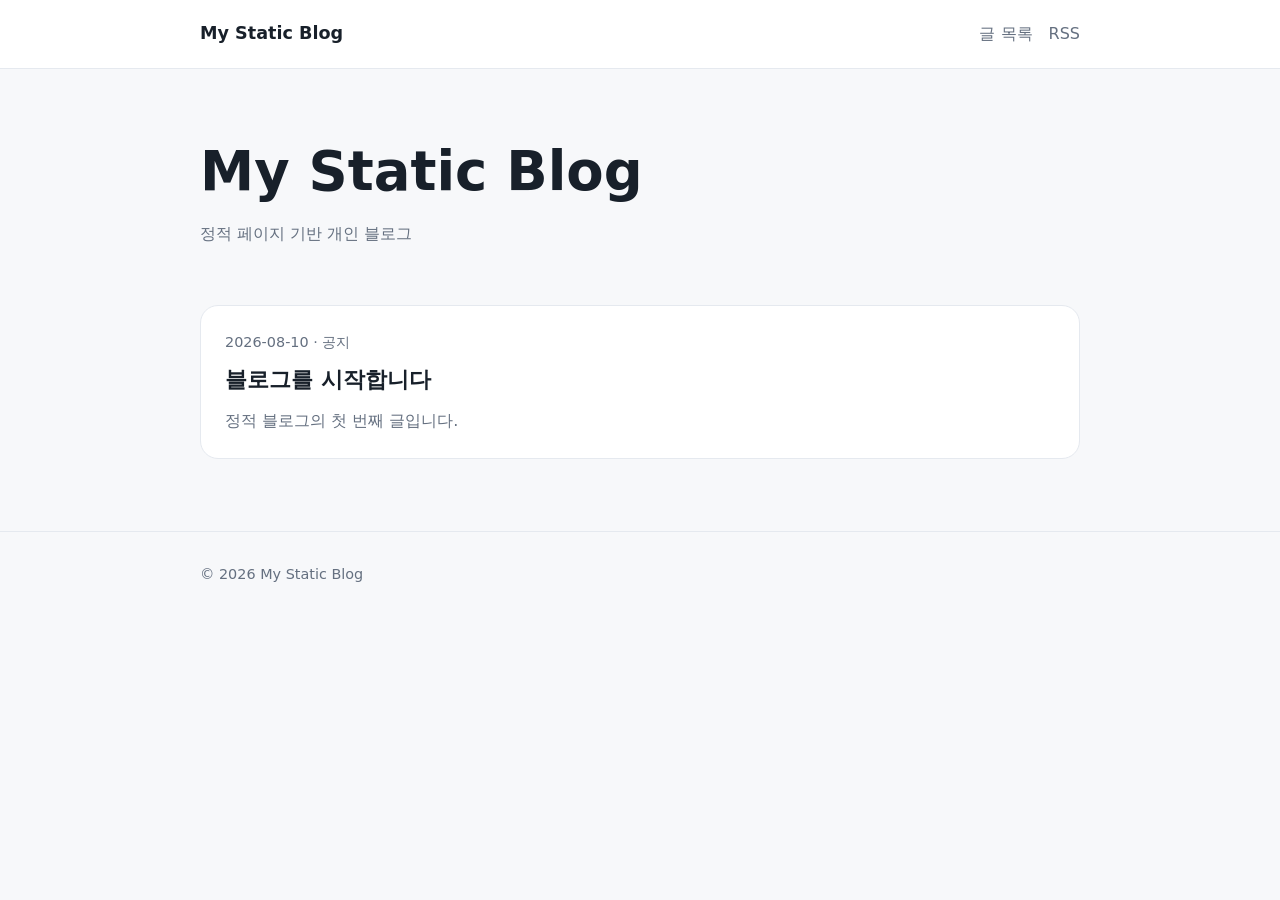
==== index.html @ 5da75296 "Add blog homepage" ====
<!doctype html><html lang="ko"><head><meta charset="utf-8"><meta name="viewport" content="width=device-width,initial-scale=1"><title>My Static Blog</title><meta name="description" content="정적 페이지 기반 개인 블로그"><meta name="robots" content="index,follow"><!-- 네이버 서치어드바이저 HTML 태그 인증값을 site.config.json의 naverSiteVerification에 입력하세요. --><link rel="canonical" href="https://example.com/"><link rel="alternate" type="application/rss+xml" title="RSS" href="https://example.com/rss.xml"><link rel="stylesheet" href="assets/style.css"><meta property="og:type" content="website"><meta property="og:title" content="My Static Blog"><meta property="og:description" content="정적 페이지 기반 개인 블로그"><meta property="og:url" content="https://example.com/"></head><body><header class="site-header"><div class="wrap header-inner"><a class="brand" href="index.html">My Static Blog</a><nav class="nav"><a href="index.html">글 목록</a><a href="rss.xml">RSS</a></nav></div></header><main class="wrap"><section class="hero"><h1>My Static Blog</h1><p>정적 페이지 기반 개인 블로그</p></section><section class="post-list"><a class="post-card" href="posts/welcome.html"><div class="meta">2026-08-10 · 공지</div><h2>블로그를 시작합니다</h2><p>정적 블로그의 첫 번째 글입니다.</p></a></section></main><footer><div class="wrap">© 2026 My Static Blog</div></footer></body></html>
---- assets/style.css ----
:root{--bg:#f7f8fa;--card:#fff;--text:#18202a;--muted:#657080;--line:#e5e9ef;--max:920px}*{box-sizing:border-box}body{margin:0;background:var(--bg);color:var(--text);font-family:system-ui,-apple-system,BlinkMacSystemFont,"Segoe UI","Noto Sans KR",sans-serif;line-height:1.7}a{color:inherit}.wrap{max-width:var(--max);margin:auto;padding:0 20px}.site-header{background:#fff;border-bottom:1px solid var(--line);position:sticky;top:0;z-index:10}.header-inner{height:68px;display:flex;align-items:center;justify-content:space-between;gap:20px}.brand{font-weight:800;text-decoration:none;font-size:1.1rem}.nav a{text-decoration:none;color:var(--muted);margin-left:16px}.hero{padding:72px 0 42px}.hero h1{font-size:clamp(2rem,5vw,3.4rem);line-height:1.15;margin:0 0 16px}.hero p{color:var(--muted);max-width:680px}.post-list{display:grid;gap:16px;padding-bottom:72px}.post-card{display:block;background:var(--card);border:1px solid var(--line);border-radius:18px;padding:24px;text-decoration:none;transition:.2s}.post-card:hover{transform:translateY(-2px);box-shadow:0 10px 30px rgba(0,0,0,.06)}.meta{font-size:.9rem;color:var(--muted)}.post-card h2{margin:8px 0;font-size:1.35rem}.post-card p{margin:0;color:var(--muted)}.article{background:#fff;border:1px solid var(--line);border-radius:20px;margin:46px auto 72px;padding:clamp(24px,5vw,54px)}.article h1{font-size:clamp(2rem,5vw,3rem);line-height:1.2;margin-bottom:12px}.article-body{margin-top:36px}.article-body h2{margin-top:36px}.back{display:inline-block;margin-top:28px;color:var(--muted)}footer{border-top:1px solid var(--line);padding:30px 0;color:var(--muted);font-size:.9rem}@media(max-width:620px){.header-inner{height:auto;padding:16px 0;align-items:flex-start}.nav{display:flex;flex-direction:column}.nav a{margin:0 0 4px}.hero{padding-top:48px}}
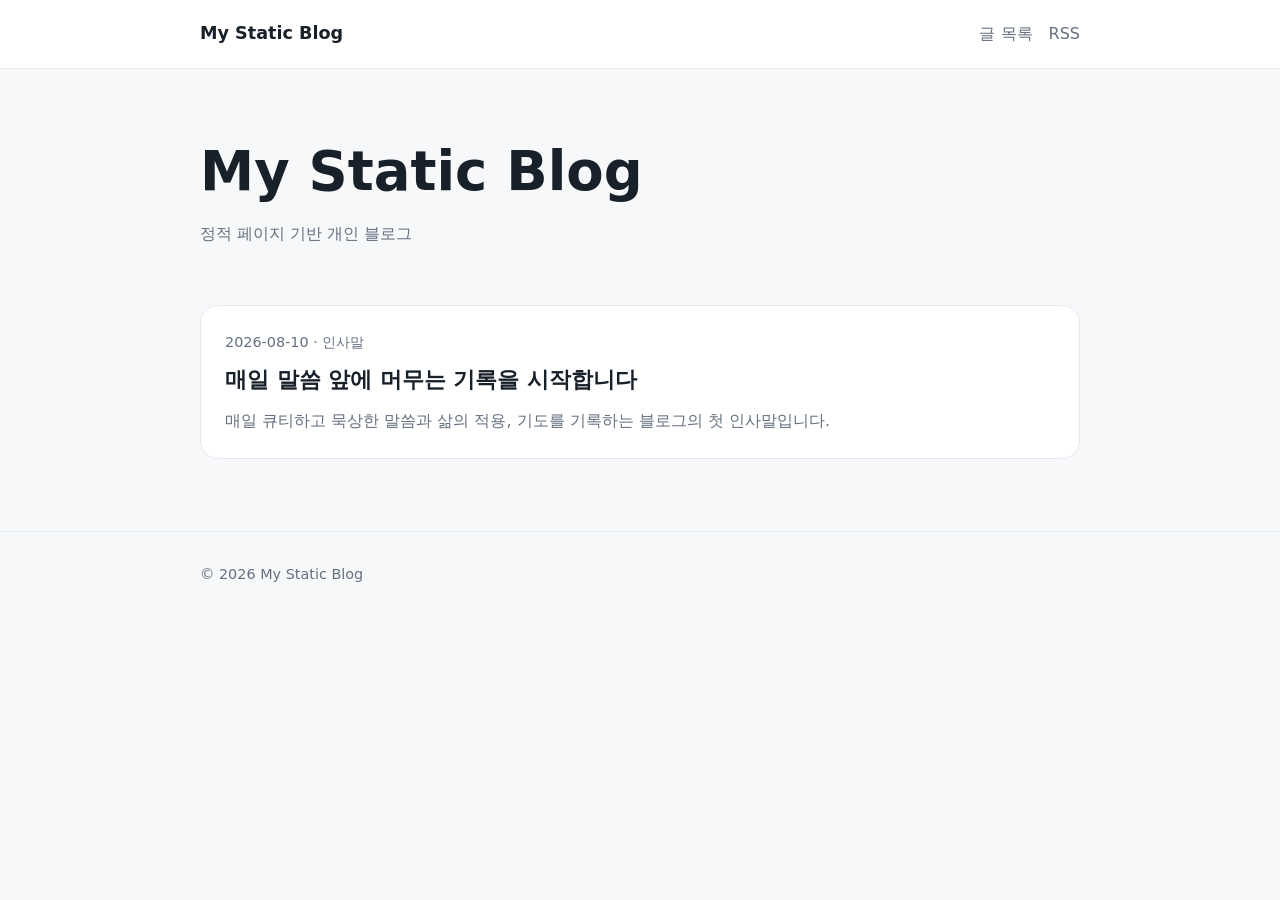
==== commit 445459f3: "Publish first QT post on home page" ====
--- a/index.html
+++ b/index.html
@@ -1 +1 @@
-<!doctype html><html lang="ko"><head><meta charset="utf-8"><meta name="viewport" content="width=device-width,initial-scale=1"><title>My Static Blog</title><meta name="description" content="정적 페이지 기반 개인 블로그"><meta name="robots" content="index,follow"><!-- 네이버 서치어드바이저 HTML 태그 인증값을 site.config.json의 naverSiteVerification에 입력하세요. --><link rel="canonical" href="https://example.com/"><link rel="alternate" type="application/rss+xml" title="RSS" href="https://example.com/rss.xml"><link rel="stylesheet" href="assets/style.css"><meta property="og:type" content="website"><meta property="og:title" content="My Static Blog"><meta property="og:description" content="정적 페이지 기반 개인 블로그"><meta property="og:url" content="https://example.com/"></head><body><header class="site-header"><div class="wrap header-inner"><a class="brand" href="index.html">My Static Blog</a><nav class="nav"><a href="index.html">글 목록</a><a href="rss.xml">RSS</a></nav></div></header><main class="wrap"><section class="hero"><h1>My Static Blog</h1><p>정적 페이지 기반 개인 블로그</p></section><section class="post-list"><a class="post-card" href="posts/welcome.html"><div class="meta">2026-08-10 · 공지</div><h2>블로그를 시작합니다</h2><p>정적 블로그의 첫 번째 글입니다.</p></a></section></main><footer><div class="wrap">© 2026 My Static Blog</div></footer></body></html>
+<!doctype html><html lang="ko"><head><meta charset="utf-8"><meta name="viewport" content="width=device-width,initial-scale=1"><title>My Static Blog</title><meta name="description" content="정적 페이지 기반 개인 블로그"><meta name="robots" content="index,follow"><meta name="google-site-verification" content="84WNfBQDRhT1TvkWuDhpP7ie5l14LqiOrUfp8S8tCRc"><link rel="canonical" href="https://example.com/"><link rel="alternate" type="application/rss+xml" title="RSS" href="https://example.com/rss.xml"><link rel="stylesheet" href="assets/style.css"><meta property="og:type" content="website"><meta property="og:title" content="My Static Blog"><meta property="og:description" content="정적 페이지 기반 개인 블로그"><meta property="og:url" content="https://example.com/"></head><body><header class="site-header"><div class="wrap header-inner"><a class="brand" href="index.html">My Static Blog</a><nav class="nav"><a href="index.html">글 목록</a><a href="rss.xml">RSS</a></nav></div></header><main class="wrap"><section class="hero"><h1>My Static Blog</h1><p>정적 페이지 기반 개인 블로그</p></section><section class="post-list"><a class="post-card" href="posts/welcome.html"><div class="meta">2026-08-10 · 인사말</div><h2>매일 말씀 앞에 머무는 기록을 시작합니다</h2><p>매일 큐티하고 묵상한 말씀과 삶의 적용, 기도를 기록하는 블로그의 첫 인사말입니다.</p></a></section></main><footer><div class="wrap">© 2026 My Static Blog</div></footer></body></html>
